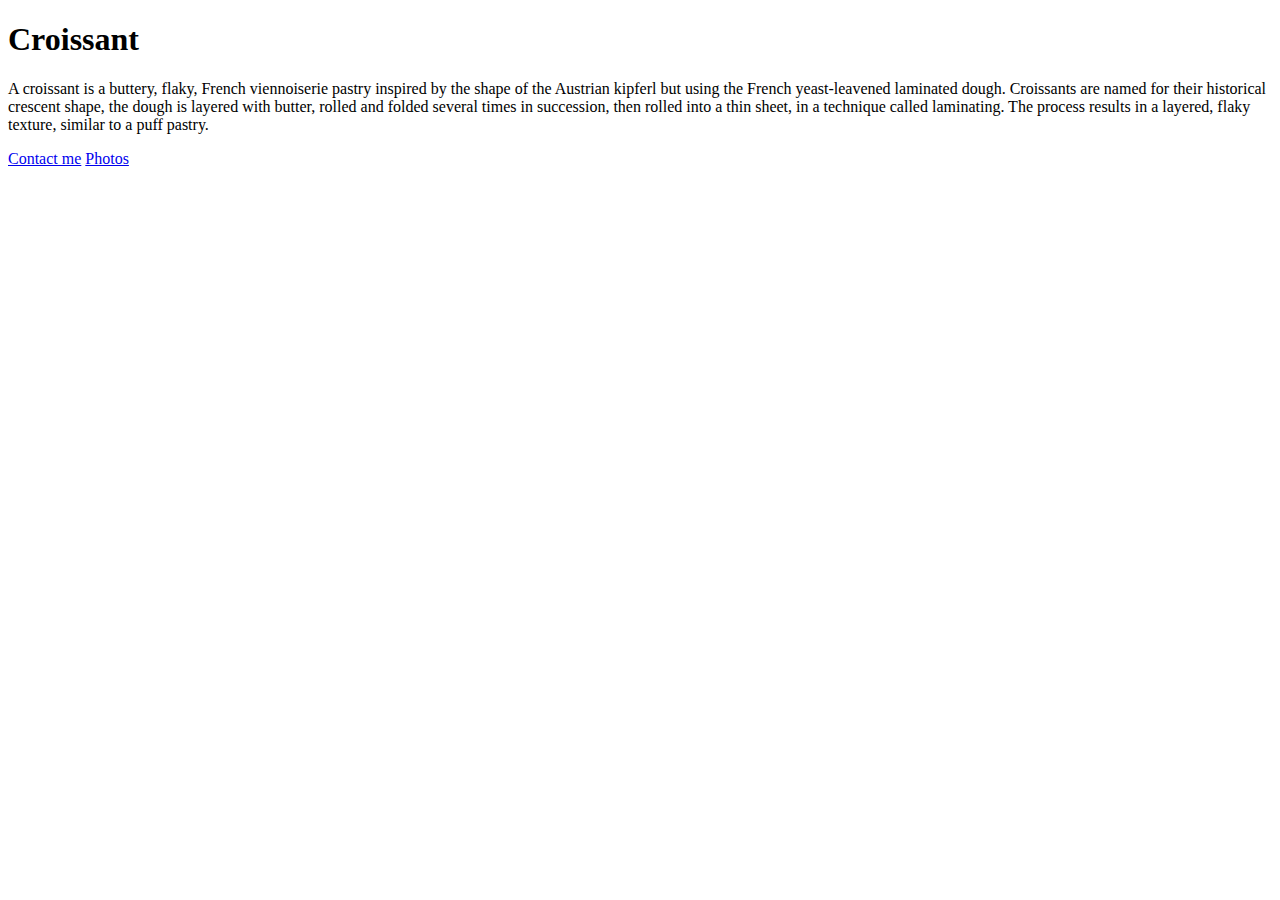
==== index.html @ 8a1c1ce1 "Add HTML structure" ====
<!DOCTYPE html>
<html lang="en">
  <head>
    <meta charset="UTF-8" />
    <meta http-equiv="X-UA-Compatible" content="IE=edge" />
    <meta name="viewport" content="width=device-width, initial-scale=1.0" />
    <title>Croissant</title>
  </head>
  <body>
    <main>
      <h1>Croissant</h1>
      <p>
        A croissant is a buttery, flaky, French viennoiserie pastry inspired by the shape of the
        Austrian kipferl but using the French yeast-leavened laminated dough. Croissants are named
        for their historical crescent shape, the dough is layered with butter, rolled and folded
        several times in succession, then rolled into a thin sheet, in a technique called
        laminating. The process results in a layered, flaky texture, similar to a puff pastry.
      </p>

      <div class="navigation-links">
        <a href="contact.html" class="primary-link">Contact me</a>
        <a href="photo.html" class="secondary-link">Photos</a>
      </div>
    </main>
  </body>
</html>
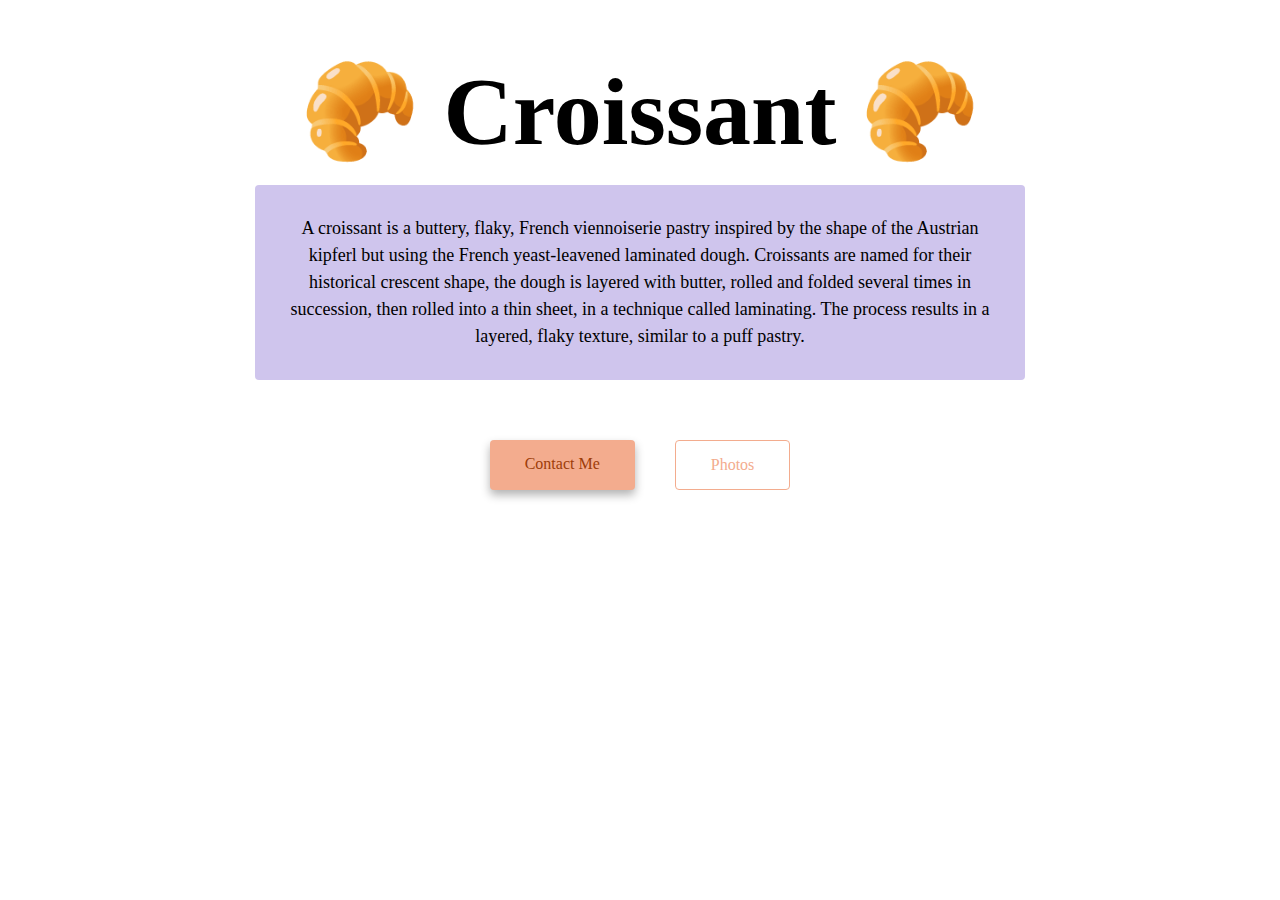
==== commit adf07d65: "Added css" ====
--- a/index.html
+++ b/index.html
@@ -5,10 +5,11 @@
     <meta http-equiv="X-UA-Compatible" content="IE=edge" />
     <meta name="viewport" content="width=device-width, initial-scale=1.0" />
     <title>Croissant</title>
+    <link href="./css/style.css" rel="stylesheet" type="text/css" />
   </head>
   <body>
     <main>
-      <h1>Croissant</h1>
+      <h1>🥐 Croissant 🥐</h1>
       <p>
         A croissant is a buttery, flaky, French viennoiserie pastry inspired by the shape of the
         Austrian kipferl but using the French yeast-leavened laminated dough. Croissants are named
--- a/css/style.css
+++ b/css/style.css
@@ -0,0 +1,93 @@
+:root {
+  --primary-color: #f3ac8e;
+  --secondary-color: #cfc5ed;
+  --accent-color: #9d3d09;
+  --box-shadow: 0 5px 10px rgba(0, 0, 0, 0.3);
+}
+
+body {
+  font-family: Roboto;
+  margin: 40px auto;
+  max-width: 800px;
+}
+main {
+  padding: 15px;
+}
+
+h1,
+h2,
+h3 {
+  margin: 0 0 10px 0;
+  text-align: center;
+}
+
+h1 {
+  font-size: 96px;
+}
+.navigation-links {
+  display: flex;
+  margin-top: 40px;
+  justify-content: center;
+}
+
+.navigation-links a {
+  margin: 20px;
+  padding: 15px 35px;
+}
+a:hover {
+  color: var(--accent-color);
+}
+
+.primary-link {
+  border-radius: 4px;
+  padding: 20px 15px;
+  text-decoration: none;
+  text-transform: capitalize;
+  background: var(--primary-color);
+  box-shadow: var(--box-shadow);
+  color: var(--accent-color);
+}
+
+.secondary-link {
+  border-radius: 4px;
+  padding: 20px 15px;
+  text-decoration: none;
+  text-transform: capitalize;
+  color: var(--primary-color);
+  border: 1px solid var(--primary-color);
+}
+
+p {
+  background: var(--secondary-color);
+  padding: 30px;
+  border-radius: 4px;
+  font-size: 18px;
+  line-height: 1.5;
+  text-align: center;
+}
+
+.mail-link {
+  display: flex;
+  justify-content: center;
+  color: var(--primary-color);
+  font-size: 28px;
+  text-decoration: none;
+}
+
+.mail-link:hover {
+  text-decoration: underline;
+}
+
+.images {
+  display: flex;
+  flex-direction: column;
+  justify-content: center;
+  align-items: center;
+}
+
+.images img {
+  margin: 5px;
+  padding: 5px;
+  border-radius: 4px;
+  box-shadow: var(--box-shadow);
+}
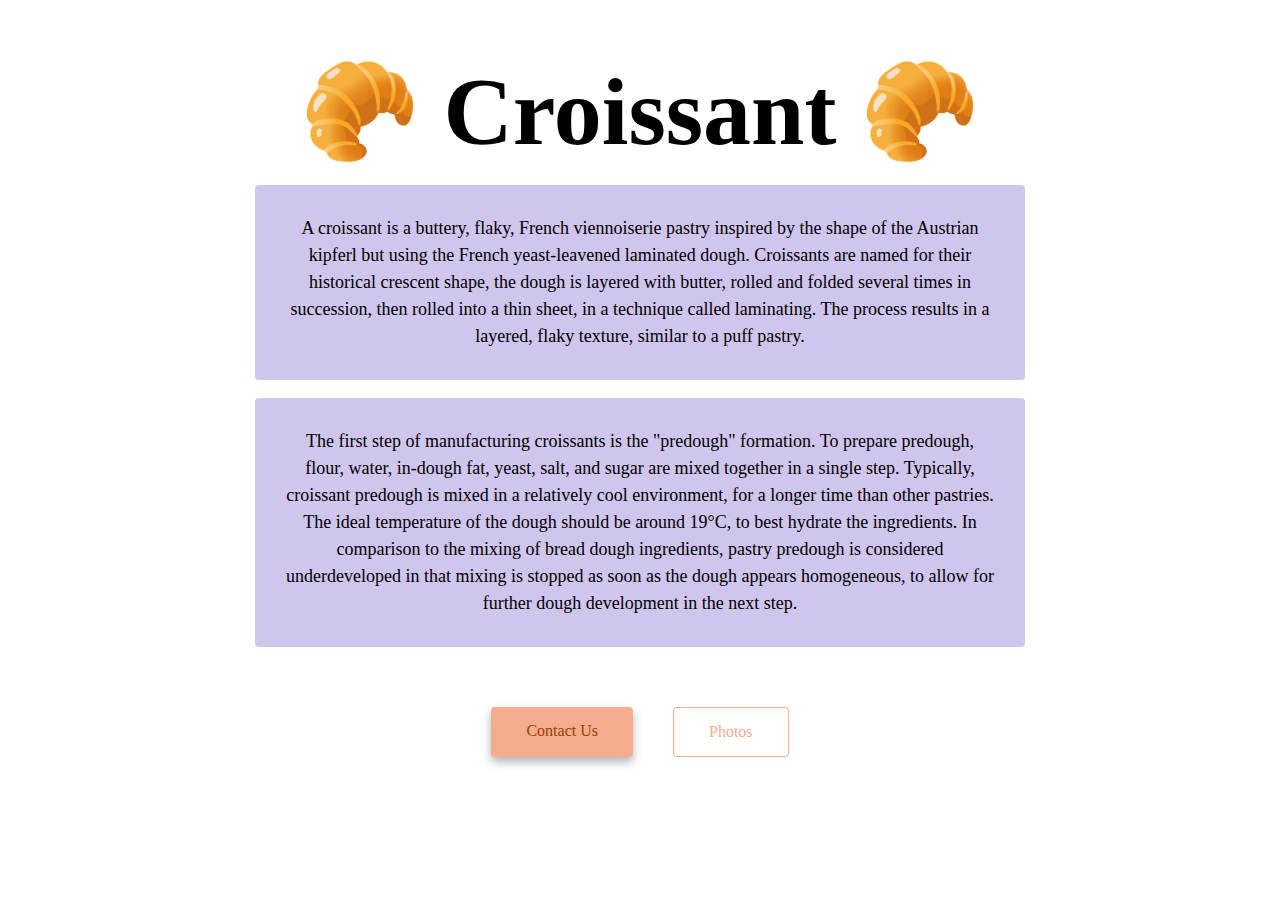
==== commit 4843d5f8: "Updated SEO" ====
--- a/index.html
+++ b/index.html
@@ -4,8 +4,13 @@
     <meta charset="UTF-8" />
     <meta http-equiv="X-UA-Compatible" content="IE=edge" />
     <meta name="viewport" content="width=device-width, initial-scale=1.0" />
-    <title>Croissant</title>
+    <meta
+      name="description"
+      content="Croissant Bakery in Odessa sales fresh, flaky croissants. We invite you to join our Croissant community"
+    />
+    <title>Croissant Bakery - the best bakery in Odessa</title>
     <link href="./css/style.css" rel="stylesheet" type="text/css" />
+    <link rel="canonical" href="https://merry-kitten-135935.netlify.app/" />
   </head>
   <body>
     <main>
@@ -17,9 +22,18 @@
         several times in succession, then rolled into a thin sheet, in a technique called
         laminating. The process results in a layered, flaky texture, similar to a puff pastry.
       </p>
+      <p>
+        The first step of manufacturing croissants is the "predough" formation. To prepare predough,
+        flour, water, in-dough fat, yeast, salt, and sugar are mixed together in a single step.
+        Typically, croissant predough is mixed in a relatively cool environment, for a longer time
+        than other pastries. The ideal temperature of the dough should be around 19°C, to best
+        hydrate the ingredients. In comparison to the mixing of bread dough ingredients, pastry
+        predough is considered underdeveloped in that mixing is stopped as soon as the dough appears
+        homogeneous, to allow for further dough development in the next step.
+      </p>
 
       <div class="navigation-links">
-        <a href="contact.html" class="primary-link">Contact me</a>
+        <a href="contact.html" class="primary-link">Contact us</a>
         <a href="photo.html" class="secondary-link">Photos</a>
       </div>
     </main>
--- a/css/style.css
+++ b/css/style.css
@@ -91,3 +91,7 @@
   border-radius: 4px;
   box-shadow: var(--box-shadow);
 }
+
+.title-photo {
+  font-size: 28px;
+}
